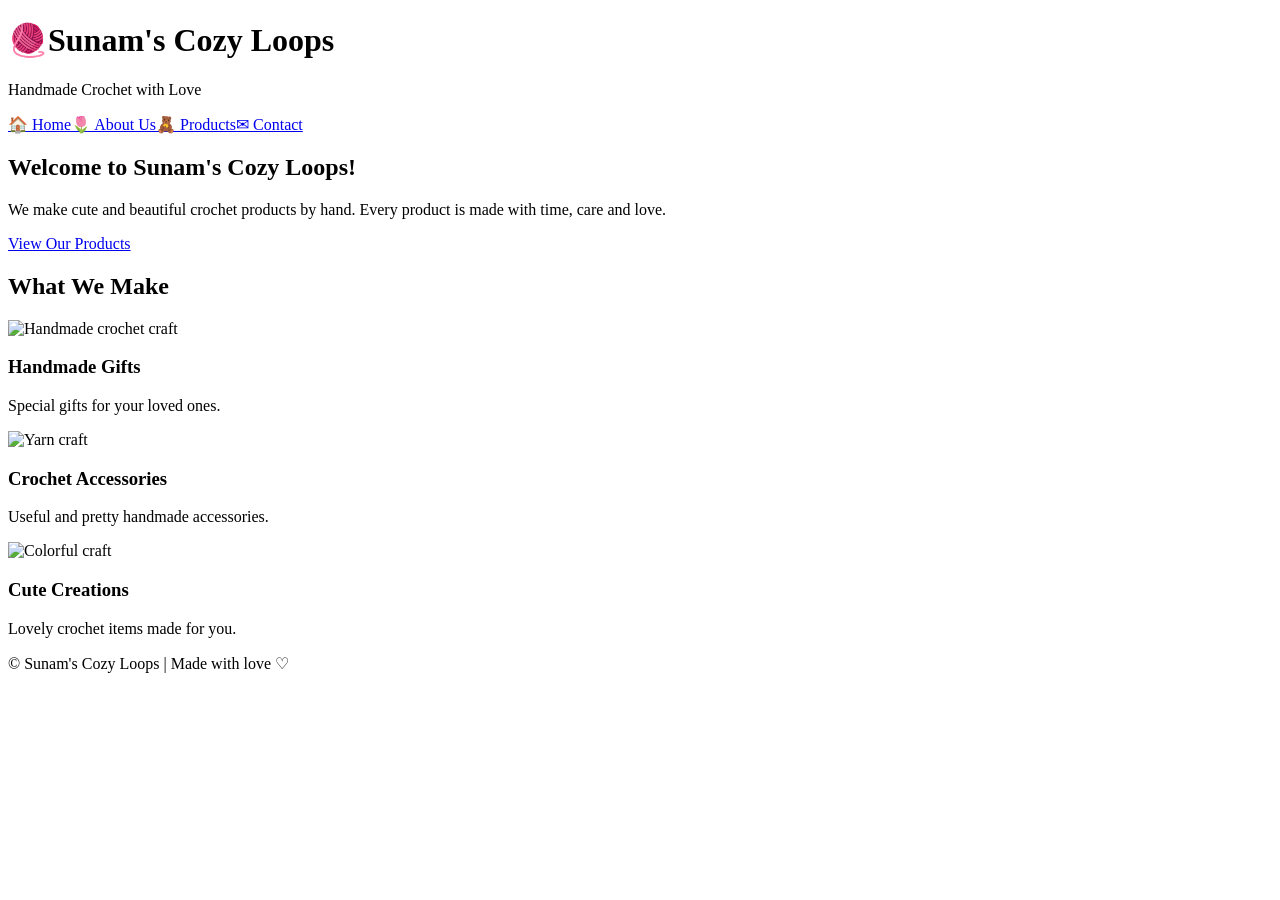
==== index.html @ 90c918a1 "third commit" ====
<!DOCTYPE html>
<html lang="en">

<head>
    <meta charset="UTF-8">
    <meta name="viewport" content="width=device-width, initial-scale=1.0">
    <title>Cozy Loops - Home</title>
    <link rel="stylesheet" href="css/style.css">
    <script src="js/script.js" defer></script>
</head>

<body>
    <header>
        <h1>🧶Sunam's Cozy Loops</h1>
        <p>Handmade Crochet with Love</p>
    </header>
    <nav><a href="index.html">🏠 Home</a><a href="about.html">🌷 About Us</a><a href="shop.html">🧸 Products</a><a
            href="contact.html">✉ Contact</a></nav>
    <main>
        <section class="welcome">
            <h2>Welcome to Sunam's Cozy Loops!</h2>
            <p>We make cute and beautiful crochet products by hand. Every product is made with time, care and love.</p>
            <a class="button" href="shop.html">View Our Products</a>
        </section>
        <h2>What We Make</h2>
        <div class="cards">
            <div class="card"><img
                    src="C:\Users\Sunam Shrestha\Pictures\Camera Roll\mypics\sunam mob\crochet\IMG_20260129_112731_985.jpg"
                    alt="Handmade crochet craft">
                <h3>Handmade Gifts</h3>
                <p>Special gifts for your loved ones.</p>
            </div>
            <div class="card"><img
                    src="C:\Users\Sunam Shrestha\Pictures\Camera Roll\mypics\sunam mob\crochet\IMG_20250715_080429_142.jpg"
                    alt="Yarn craft">
                <h3>Crochet Accessories</h3>
                <p>Useful and pretty handmade accessories.</p>
            </div>
            <div class="card"><img
                    src="C:\Users\Sunam Shrestha\Pictures\Camera Roll\mypics\sunam mob\crochet\IMG_20250621_182249_874.jpg"
                    alt="Colorful craft">
                <h3>Cute Creations</h3>
                <p>Lovely crochet items made for you.</p>
            </div>
        </div>
    </main>
    <footer>
        <p>© <span id="year"></span> Sunam's Cozy Loops | Made with love ♡</p>
    </footer>
</body>

</html>
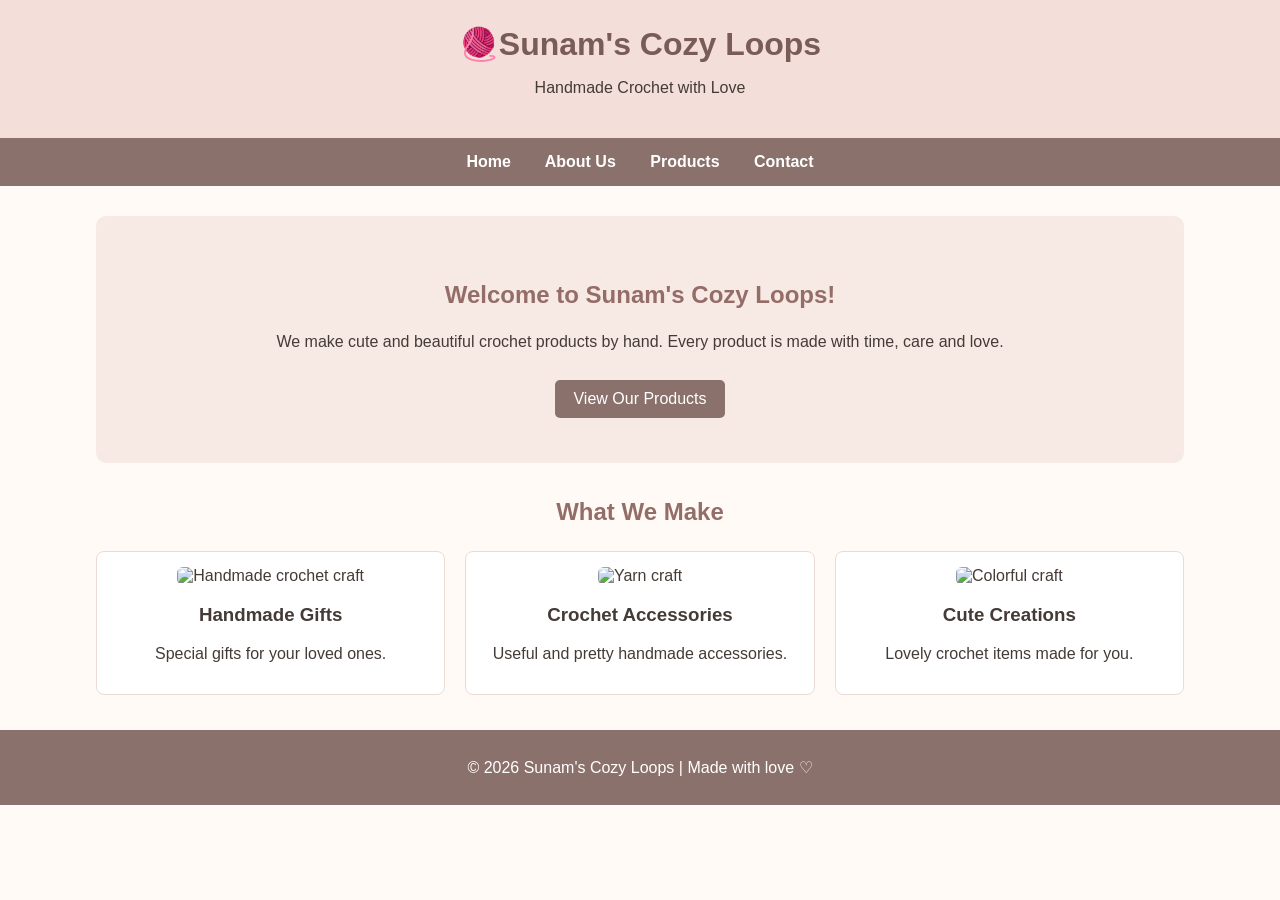
==== commit fc5ed80a: "second commit" ====
--- a/index.html
+++ b/index.html
@@ -14,8 +14,8 @@
         <h1>🧶Sunam's Cozy Loops</h1>
         <p>Handmade Crochet with Love</p>
     </header>
-    <nav><a href="index.html">🏠 Home</a><a href="about.html">🌷 About Us</a><a href="shop.html">🧸 Products</a><a
-            href="contact.html">✉ Contact</a></nav>
+    <nav><a href="index.html"> Home</a><a href="about.html"> About Us</a><a href="shop.html"> Products</a><a
+            href="contact.html"> Contact</a></nav>
     <main>
         <section class="welcome">
             <h2>Welcome to Sunam's Cozy Loops!</h2>
--- a/css/style.css
+++ b/css/style.css
@@ -0,0 +1,159 @@
+/* Simple CSS for all website pages */
+body {
+    margin: 0;
+    font-family: Arial, sans-serif;
+    background: #fffaf5;
+    color: #443b36;
+}
+
+header {
+    background: #f3deda;
+    text-align: center;
+    padding: 25px;
+}
+
+header h1 {
+    margin: 0;
+    color: #795b57;
+}
+
+nav {
+    background: #8b716b;
+    text-align: center;
+    padding: 15px;
+}
+
+nav a {
+    color: white;
+    text-decoration: none;
+    margin: 0 15px;
+    font-weight: bold;
+}
+
+nav a:hover {
+    color: #ffe4df;
+}
+
+main {
+    width: 85%;
+    margin: 30px auto;
+    min-height: 400px;
+}
+
+h2 {
+    color: #956d68;
+    text-align: center;
+}
+
+.welcome {
+    background: #f7eae5;
+    text-align: center;
+    padding: 45px 20px;
+    border-radius: 10px;
+    margin-bottom: 35px;
+}
+
+.welcome p,
+.intro {
+    line-height: 1.6;
+}
+
+.cards {
+    display: grid;
+    grid-template-columns: repeat(3, 1fr);
+    gap: 20px;
+    margin-top: 25px;
+}
+
+.card {
+    background: white;
+    border: 1px solid #eadbd5;
+    border-radius: 8px;
+    padding: 15px;
+    text-align: center;
+}
+
+.card img {
+    width: 100%;
+    height: 210px;
+    object-fit: cover;
+    border-radius: 6px;
+}
+
+.content-box {
+    background: white;
+    padding: 30px;
+    border: 1px solid #eadbd5;
+    border-radius: 8px;
+    line-height: 1.7;
+}
+
+.button,
+button {
+    display: inline-block;
+    background: #8b716b;
+    color: white;
+    border: 0;
+    padding: 10px 18px;
+    border-radius: 5px;
+    text-decoration: none;
+    cursor: pointer;
+    margin-top: 10px;
+}
+
+button:hover,
+.button:hover {
+    background: #684f4a;
+}
+
+.basket {
+    background: #f7eae5;
+    padding: 20px;
+    margin-top: 30px;
+    text-align: center;
+    border-radius: 8px;
+}
+
+label {
+    display: block;
+    margin-top: 15px;
+    font-weight: bold;
+}
+
+input,
+textarea {
+    width: 100%;
+    padding: 10px;
+    margin-top: 7px;
+    border: 1px solid #cbbab4;
+    border-radius: 5px;
+    font-family: Arial;
+    box-sizing: border-box;
+}
+
+footer {
+    background: #8b716b;
+    color: white;
+    text-align: center;
+    padding: 12px;
+    margin-top: 35px;
+}
+
+@media screen and (max-width: 700px) {
+    nav a {
+        display: inline-block;
+        margin: 7px;
+    }
+
+    main {
+        width: 92%;
+    }
+
+    .cards {
+        grid-template-columns: 1fr;
+    }
+
+    .content-box {
+        padding: 18px;
+    }
+}
